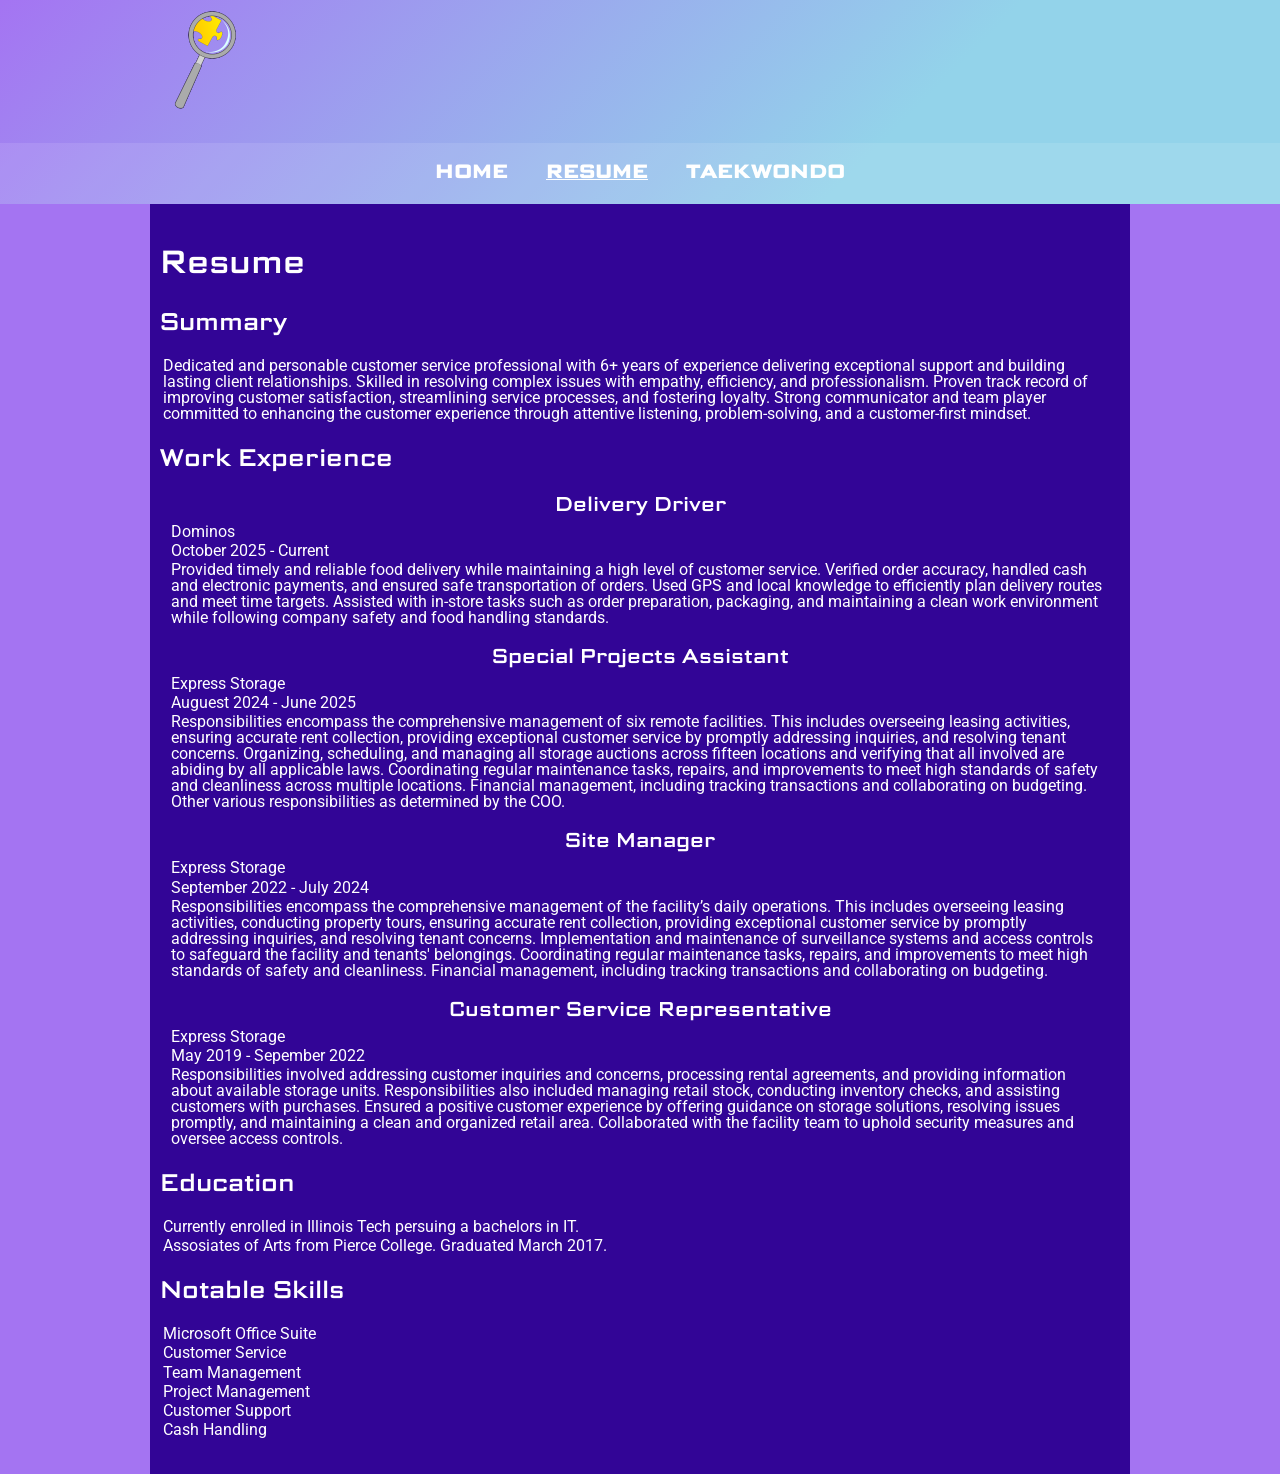
==== page2.html @ 3cdcaf7e "Copying Project2 to Project3" ====
<!DOCTYPE html>
<html lang="en-us">
<head>
	<meta charset="utf-8">
	<title>Resume</title>
  <link rel="stylesheet" href="css/reset.css">
  <link rel="stylesheet" href="css/style.css">
  <link href="https://fonts.googleapis.com/css2?family=Roboto:ital,wght@0,100..900;1,100..900&family=Science+Gothic:wght@100..900&display=swap" rel="stylesheet">
</head>
<body>
  <header>
    <div id="header-container" class="container">
      <div id="logo">
        <a href="index.html"><img src="images/logo.png" alt="Cartoon image of a magnifying glass with a puzzle piece in the lense"></a>
      </div>
    </div>
    <nav>
      <div id="navbar" class="container">
        <ul>
          <li><a href="index.html">Home</a></li>
          <li><a href="page2.html" class="current">Resume</a></li>
          <li><a href="page3.html">Taekwondo</a></li>
        </ul>
      </div>
    </nav>
  </header>
  <div id="main-content" class="container">
    <h1>Resume</h1>
    <h2>Summary</h2>
    <p>Dedicated and personable customer service professional with 6+ years of experience delivering exceptional support and building lasting client relationships. Skilled in resolving complex issues with empathy, efficiency, and professionalism. Proven track record of improving customer satisfaction, streamlining service processes, and fostering loyalty. Strong communicator and team player committed to enhancing the customer experience through attentive listening, problem-solving, and a customer-first mindset.</p>
    <h2>Work Experience</h2>
    <div class="job-wrapper">
      <h3>Delivery Driver</h3>
      <p class="company">Dominos</p>
      <p class="date">October 2025 - Current</p>
      <p>Provided timely and reliable food delivery while maintaining a high level of customer service. Verified order accuracy, handled cash and electronic payments, and ensured safe transportation of orders. Used GPS and local knowledge to efficiently plan delivery routes and meet time targets. Assisted with in-store tasks such as order preparation, packaging, and maintaining a clean work environment while following company safety and food handling standards.</p>
    </div>
    <div class="job-wrapper">
      <h3>Special Projects Assistant</h3>
      <p class="company">Express Storage</p>
      <p class="date">Auguest 2024 - June 2025</p>
      <p>Responsibilities encompass the comprehensive management of six remote facilities. This includes overseeing leasing activities, ensuring accurate rent collection, providing exceptional customer service by promptly addressing inquiries, and resolving tenant concerns. Organizing, scheduling, and managing all storage auctions across fifteen locations and verifying that all involved are abiding by all applicable laws. Coordinating regular maintenance tasks, repairs, and improvements to meet high standards of safety and cleanliness across multiple locations. Financial management, including tracking transactions and collaborating on budgeting. Other various responsibilities as determined by the COO.</p>
    </div>
    <div class="job-wrapper">
      <h3>Site Manager</h3>
      <p class="company">Express Storage</p>
      <p class="date">September 2022 - July 2024</p>
      <p>Responsibilities encompass the comprehensive management of the facility’s daily operations. This includes overseeing leasing activities, conducting property tours, ensuring accurate rent collection, providing exceptional customer service by promptly addressing inquiries, and resolving tenant concerns. Implementation and maintenance of surveillance systems and access controls to safeguard the facility and tenants' belongings. Coordinating regular maintenance tasks, repairs, and improvements to meet high standards of safety and cleanliness. Financial management, including tracking transactions and collaborating on budgeting.</p>
    </div>
    <div class="job-wrapper">
      <h3>Customer Service Representative</h3>
      <p class="company">Express Storage</p>
      <p class="date">May 2019 - Sepember 2022</p>
      <p>Responsibilities involved addressing customer inquiries and concerns, processing rental agreements, and providing information about available storage units. Responsibilities also included managing retail stock, conducting inventory checks, and assisting customers with purchases. Ensured a positive customer experience by offering guidance on storage solutions, resolving issues promptly, and maintaining a clean and organized retail area. Collaborated with the facility team to uphold security measures and oversee access controls.</p>
    </div>
    <h2>Education</h2>
    <ul>
      <li>Currently enrolled in Illinois Tech persuing a bachelors in IT.</li>
      <li> Assosiates of Arts from Pierce College. Graduated March 2017.</li>
    </ul>
    <h2>Notable Skills</h2>
    <ul>
      <li>Microsoft Office Suite</li>
      <li>Customer Service</li>
      <li>Team Management</li>
      <li>Project Management</li>
      <li>Customer Support</li>
      <li>Cash Handling</li>
    </ul>
  </div>
</body>
</html>
---- css/style.css ----
body {
  background-color: rgb(164, 116, 242)
}

nav {
  margin: 0;
  padding: 0;
  border: 0;
  background-color: rgba(255, 255, 255, 0.1);
}

nav ul {
  list-style-type: none;
  padding: 0;
  margin: 0;
  overflow: hidden;
  display: inline-block;
  border: 0;
}

nav ul li {
  float: left;
  margin: 0;
  padding: 0;
  border: 0;
}

nav ul li a {
 display: block; 
 font-size: 1.2em;
 color: rgb(255, 255, 255);
 font-weight: bold;
 text-decoration: none;
 text-transform: uppercase;
 font-family: "Science Gothic", sans-serif;
 padding: 1em;
 margin: 0;
 border: 0;
}

nav ul li a:hover {
  background-color: rgb(164, 116, 242);
}

#navbar {
  width: 100%;
  position: relative;
  text-align: center;
  margin: 0;
  padding: 0;
  border: 0;
}

.current {
  text-decoration:underline;
}

.container {
  width: 960px;
  margin: 0 auto;
  padding: 10px;
  padding-bottom: 33px;
  overflow: hidden;
}

.container2 {
  width: 60em;
  margin: 0 auto;
  padding: 0.7em;
  padding-bottom: 2em;
  overflow: hidden;
}

header {
  /* Permalink - use to edit and share this gradient: https://colorzilla.com/gradient-editor/#a474f2+0,93d3ea+69 */
background: linear-gradient(135deg,  rgb(164,116,242) 0%,rgb(147,211,234) 69%); /* W3C, IE10+, FF16+, Chrome26+, Opera12+, Safari7+ */
}

#main-content {
  background-color: rgb(50, 5, 150);
}

#logo img {
  object-fit: contain;
  float: left;
}

h1 {
  font-size: 2em;
  font-family: "Science Gothic", sans-serif;
  margin-top: 1em;
  margin-bottom: 1em;
  color: rgb(255, 255, 255);
}

h2 {
  font-size: 1.5em;
  font-family: "Science Gothic", sans-serif;
  margin-top: 1em;
  margin-bottom: 1em;
  color: rgb(255, 255, 255);
}

h3 {
  font-size: 1.25em;
  font-family: "Science Gothic", sans-serif;
  color: rgb(255, 255, 255);
}

p, li {
  font-size: 1em;
  font-family: "Roboto", sans-serif;
  margin: 0.2em;
  color: rgb(255, 255, 255);
}

.job-wrapper {
  margin: 0.5em;
  border-color: black;
}

.job-wrapper h3 {
  margin-bottom: 0.5em;
  margin-top: 1em;
  text-align: center;
}

.job-wrapper #date {
  float: right;
  font-size: 1.1em;
}

.job-wrapper #company {
  float: left;
  font-size: 1.1em;
}

.job-wrapper p {
  clear: left;
  clear: right;
}

#swimimg {
  float: left;
  margin-right: 1em;
  width: 15em;
}

#studentimg {
  float:left;
  margin-right: 1em;
  width: 15em;
}

#wtfimg {
  float:right;
  width: 20em;
}

#tkdvideo iframe {
  max-width: 100%;
  height: auto;
  aspect-ratio: 16 / 9;
}
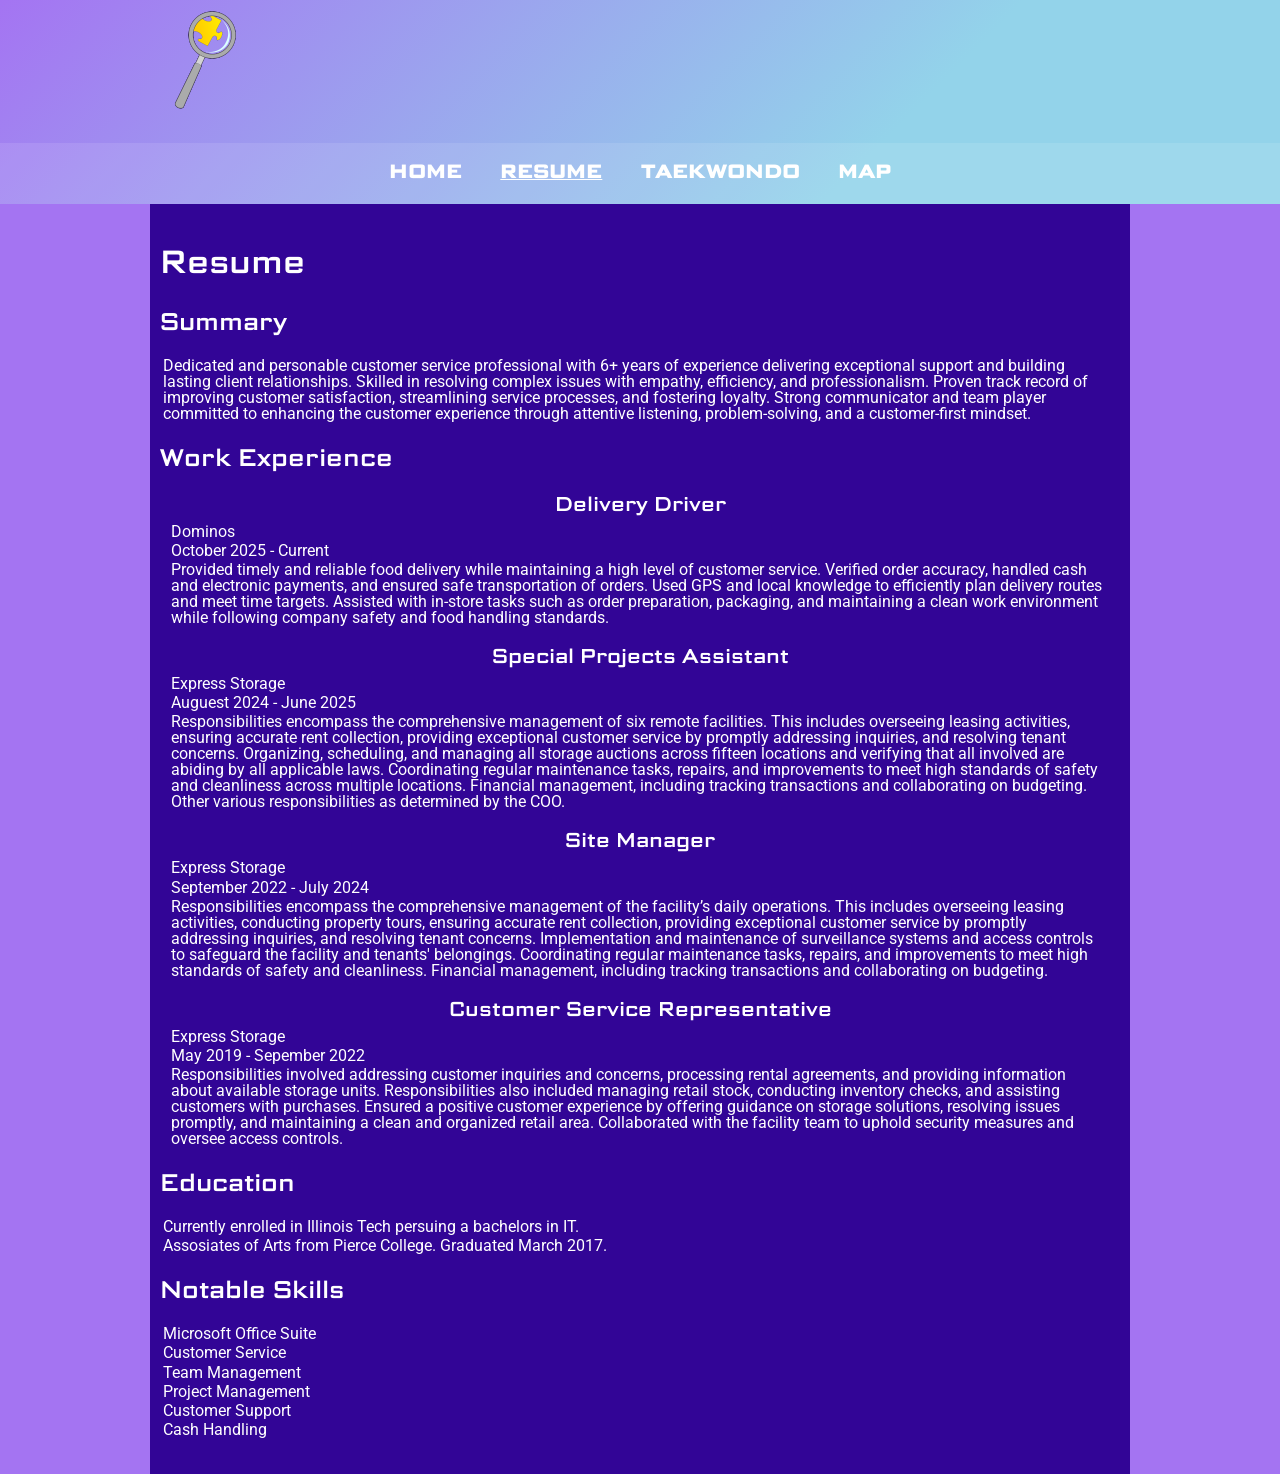
==== commit fc5ca8e0: "Added additional page for Google Maps API" ====
--- a/page2.html
+++ b/page2.html
@@ -20,15 +20,18 @@
           <li><a href="index.html">Home</a></li>
           <li><a href="page2.html" class="current">Resume</a></li>
           <li><a href="page3.html">Taekwondo</a></li>
+          <li><a href="page4.html">Map</a></li>
         </ul>
       </div>
     </nav>
   </header>
   <div id="main-content" class="container">
     <h1>Resume</h1>
-    <h2>Summary</h2>
-    <p>Dedicated and personable customer service professional with 6+ years of experience delivering exceptional support and building lasting client relationships. Skilled in resolving complex issues with empathy, efficiency, and professionalism. Proven track record of improving customer satisfaction, streamlining service processes, and fostering loyalty. Strong communicator and team player committed to enhancing the customer experience through attentive listening, problem-solving, and a customer-first mindset.</p>
-    <h2>Work Experience</h2>
+    <section id="secsummary">
+      <h2>Summary</h2>
+      <p>Dedicated and personable customer service professional with 6+ years of experience delivering exceptional support and building lasting client relationships. Skilled in resolving complex issues with empathy, efficiency, and professionalism. Proven track record of improving customer satisfaction, streamlining service processes, and fostering loyalty. Strong communicator and team player committed to enhancing the customer experience through attentive listening, problem-solving, and a customer-first mindset.</p>
+   </section>
+   <h2>Work Experience</h2>
     <div class="job-wrapper">
       <h3>Delivery Driver</h3>
       <p class="company">Dominos</p>
--- a/css/style.css
+++ b/css/style.css
@@ -32,7 +32,7 @@
  font-weight: bold;
  text-decoration: none;
  text-transform: uppercase;
- font-family: "Science Gothic", sans-serif;
+ font-family: "Science Gothic", Arial;
  padding: 1em;
  margin: 0;
  border: 0;
@@ -87,7 +87,7 @@
 
 h1 {
   font-size: 2em;
-  font-family: "Science Gothic", sans-serif;
+  font-family: "Science Gothic", Arial;
   margin-top: 1em;
   margin-bottom: 1em;
   color: rgb(255, 255, 255);
@@ -95,7 +95,7 @@
 
 h2 {
   font-size: 1.5em;
-  font-family: "Science Gothic", sans-serif;
+  font-family: "Science Gothic", Arial;
   margin-top: 1em;
   margin-bottom: 1em;
   color: rgb(255, 255, 255);
@@ -103,14 +103,20 @@
 
 h3 {
   font-size: 1.25em;
-  font-family: "Science Gothic", sans-serif;
+  font-family: "Science Gothic", Arial;
   color: rgb(255, 255, 255);
 }
 
 p, li {
   font-size: 1em;
-  font-family: "Roboto", sans-serif;
+  font-family: "Roboto", Arial;
   margin: 0.2em;
+  color: rgb(255, 255, 255);
+}
+
+#secsummary {
+  font-size: 1em;
+  font-family: "Roboto", Arial;
   color: rgb(255, 255, 255);
 }
 
@@ -139,11 +145,22 @@
   clear: left;
   clear: right;
 }
+#secswimming {
+  font-size: 1em;
+  font-family: "Roboto", Arial;
+  color: rgb(255, 255, 255);
+}
 
 #swimimg {
   float: left;
   margin-right: 1em;
   width: 15em;
+}
+
+#sechomeschool {
+  font-size: 1em;
+  font-family: "Roboto", Arial;
+  color: rgb(255, 255, 255);
 }
 
 #studentimg {
